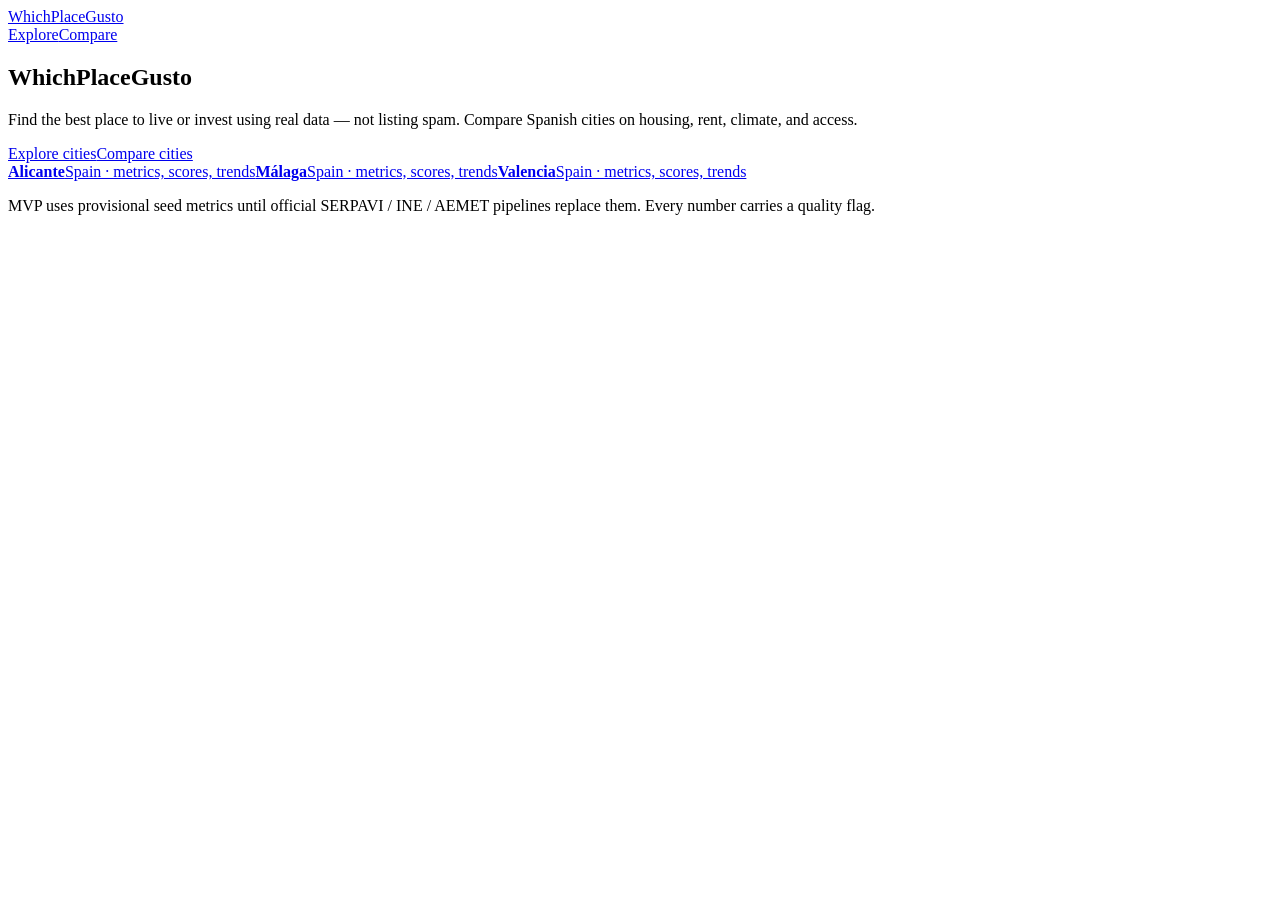
==== index.html @ ae40d78e "deploy: WhichPlaceGusto static MVP with SERPAVI rents" ====
<!DOCTYPE html><html lang="en"><head><meta charSet="utf-8"/><meta name="viewport" content="width=device-width, initial-scale=1"/><link rel="stylesheet" href="/whichplacegusto.github.io/_next/static/css/2022bb98f9420af4.css" data-precedence="next"/><link rel="preload" as="script" fetchPriority="low" href="/whichplacegusto.github.io/_next/static/chunks/webpack-d6e838d324ff25d5.js"/><script src="/whichplacegusto.github.io/_next/static/chunks/4bd1b696-5b6c0ccbd3c0c9ab.js" async=""></script><script src="/whichplacegusto.github.io/_next/static/chunks/684-24773b5c6d65c038.js" async=""></script><script src="/whichplacegusto.github.io/_next/static/chunks/main-app-0a8cdeceeacbf986.js" async=""></script><script src="/whichplacegusto.github.io/_next/static/chunks/874-1f5247aa17366cd8.js" async=""></script><script src="/whichplacegusto.github.io/_next/static/chunks/app/page-5501f1cb277972fa.js" async=""></script><title>WhichPlaceGusto</title><meta name="description" content="Find the best place to live or invest using real location data — starting with Spain."/><script src="/whichplacegusto.github.io/_next/static/chunks/polyfills-42372ed130431b0a.js" noModule=""></script></head><body class="__variable_4f4384 __variable_bf528f"><div class="shell"><header class="site-header"><a class="brand" href="/whichplacegusto.github.io">WhichPlaceGusto</a><nav><a href="/whichplacegusto.github.io/spain/malaga/">Explore</a><a href="/whichplacegusto.github.io/compare/malaga-vs-alicante/">Compare</a></nav></header><main><section class="hero"><h1>WhichPlaceGusto</h1><p>Find the best place to live or invest using real data — not listing spam. Compare Spanish cities on housing, rent, climate, and access.</p><div class="actions"><a class="btn btn-primary" href="/whichplacegusto.github.io/spain/malaga/">Explore cities</a><a class="btn btn-secondary" href="/whichplacegusto.github.io/compare/malaga-vs-alicante/">Compare cities</a></div></section><div class="city-grid"><a class="city-link" href="/whichplacegusto.github.io/spain/alicante/"><strong>Alicante</strong><span>Spain · metrics, scores, trends</span></a><a class="city-link" href="/whichplacegusto.github.io/spain/malaga/"><strong>Málaga</strong><span>Spain · metrics, scores, trends</span></a><a class="city-link" href="/whichplacegusto.github.io/spain/valencia/"><strong>Valencia</strong><span>Spain · metrics, scores, trends</span></a></div></main><footer class="site-footer"><p>MVP uses provisional seed metrics until official SERPAVI / INE / AEMET pipelines replace them. Every number carries a quality flag.</p></footer></div><script src="/whichplacegusto.github.io/_next/static/chunks/webpack-d6e838d324ff25d5.js" async=""></script><script>(self.__next_f=self.__next_f||[]).push([0])</script><script>self.__next_f.push([1,"1:\"$Sreact.fragment\"\n2:I[6874,[\"874\",\"static/chunks/874-1f5247aa17366cd8.js\",\"974\",\"static/chunks/app/page-5501f1cb277972fa.js\"],\"\"]\n3:I[7555,[],\"\"]\n4:I[1295,[],\"\"]\n6:I[9665,[],\"OutletBoundary\"]\n9:I[9665,[],\"ViewportBoundary\"]\nb:I[9665,[],\"MetadataBoundary\"]\nd:I[6614,[],\"\"]\n:HL[\"/whichplacegusto.github.io/_next/static/css/2022bb98f9420af4.css\",\"style\"]\n"])</script><script>self.__next_f.push([1,"0:{\"P\":null,\"b\":\"OCANpzxE_AOEL1TtW4mx7\",\"p\":\"/whichplacegusto.github.io\",\"c\":[\"\",\"\"],\"i\":false,\"f\":[[[\"\",{\"children\":[\"__PAGE__\",{}]},\"$undefined\",\"$undefined\",true],[\"\",[\"$\",\"$1\",\"c\",{\"children\":[[[\"$\",\"link\",\"0\",{\"rel\":\"stylesheet\",\"href\":\"/whichplacegusto.github.io/_next/static/css/2022bb98f9420af4.css\",\"precedence\":\"next\",\"crossOrigin\":\"$undefined\",\"nonce\":\"$undefined\"}]],[\"$\",\"html\",null,{\"lang\":\"en\",\"children\":[\"$\",\"body\",null,{\"className\":\"__variable_4f4384 __variable_bf528f\",\"children\":[\"$\",\"div\",null,{\"className\":\"shell\",\"children\":[[\"$\",\"header\",null,{\"className\":\"site-header\",\"children\":[[\"$\",\"$L2\",null,{\"href\":\"/\",\"className\":\"brand\",\"children\":\"WhichPlaceGusto\"}],[\"$\",\"nav\",null,{\"children\":[[\"$\",\"$L2\",null,{\"href\":\"/spain/malaga\",\"children\":\"Explore\"}],[\"$\",\"$L2\",null,{\"href\":\"/compare/malaga-vs-alicante\",\"children\":\"Compare\"}]]}]]}],[\"$\",\"main\",null,{\"children\":[\"$\",\"$L3\",null,{\"parallelRouterKey\":\"children\",\"error\":\"$undefined\",\"errorStyles\":\"$undefined\",\"errorScripts\":\"$undefined\",\"template\":[\"$\",\"$L4\",null,{}],\"templateStyles\":\"$undefined\",\"templateScripts\":\"$undefined\",\"notFound\":[[[\"$\",\"title\",null,{\"children\":\"404: This page could not be found.\"}],[\"$\",\"div\",null,{\"style\":{\"fontFamily\":\"system-ui,\\\"Segoe UI\\\",Roboto,Helvetica,Arial,sans-serif,\\\"Apple Color Emoji\\\",\\\"Segoe UI Emoji\\\"\",\"height\":\"100vh\",\"textAlign\":\"center\",\"display\":\"flex\",\"flexDirection\":\"column\",\"alignItems\":\"center\",\"justifyContent\":\"center\"},\"children\":[\"$\",\"div\",null,{\"children\":[[\"$\",\"style\",null,{\"dangerouslySetInnerHTML\":{\"__html\":\"body{color:#000;background:#fff;margin:0}.next-error-h1{border-right:1px solid rgba(0,0,0,.3)}@media (prefers-color-scheme:dark){body{color:#fff;background:#000}.next-error-h1{border-right:1px solid rgba(255,255,255,.3)}}\"}}],[\"$\",\"h1\",null,{\"className\":\"next-error-h1\",\"style\":{\"display\":\"inline-block\",\"margin\":\"0 20px 0 0\",\"padding\":\"0 23px 0 0\",\"fontSize\":24,\"fontWeight\":500,\"verticalAlign\":\"top\",\"lineHeight\":\"49px\"},\"children\":404}],[\"$\",\"div\",null,{\"style\":{\"display\":\"inline-block\"},\"children\":[\"$\",\"h2\",null,{\"style\":{\"fontSize\":14,\"fontWeight\":400,\"lineHeight\":\"49px\",\"margin\":0},\"children\":\"This page could not be found.\"}]}]]}]}]],[]],\"forbidden\":\"$undefined\",\"unauthorized\":\"$undefined\"}]}],[\"$\",\"footer\",null,{\"className\":\"site-footer\",\"children\":[\"$\",\"p\",null,{\"children\":\"MVP uses provisional seed metrics until official SERPAVI / INE / AEMET pipelines replace them. Every number carries a quality flag.\"}]}]]}]}]}]]}],{\"children\":[\"__PAGE__\",[\"$\",\"$1\",\"c\",{\"children\":[\"$L5\",\"$undefined\",null,[\"$\",\"$L6\",null,{\"children\":[\"$L7\",\"$L8\",null]}]]}],{},null,false]},null,false],[\"$\",\"$1\",\"h\",{\"children\":[null,[\"$\",\"$1\",\"PxvqUj83tbUnRjzOyvm3s\",{\"children\":[[\"$\",\"$L9\",null,{\"children\":\"$La\"}],null]}],[\"$\",\"$Lb\",null,{\"children\":\"$Lc\"}]]}],false]],\"m\":\"$undefined\",\"G\":[\"$d\",\"$undefined\"],\"s\":false,\"S\":true}\n"])</script><script>self.__next_f.push([1,"a:[[\"$\",\"meta\",\"0\",{\"charSet\":\"utf-8\"}],[\"$\",\"meta\",\"1\",{\"name\":\"viewport\",\"content\":\"width=device-width, initial-scale=1\"}]]\n7:null\n"])</script><script>self.__next_f.push([1,"8:null\nc:[[\"$\",\"title\",\"0\",{\"children\":\"WhichPlaceGusto\"}],[\"$\",\"meta\",\"1\",{\"name\":\"description\",\"content\":\"Find the best place to live or invest using real location data — starting with Spain.\"}]]\n"])</script><script>self.__next_f.push([1,"5:[[\"$\",\"section\",null,{\"className\":\"hero\",\"children\":[[\"$\",\"h1\",null,{\"children\":\"WhichPlaceGusto\"}],[\"$\",\"p\",null,{\"children\":\"Find the best place to live or invest using real data — not listing spam. Compare Spanish cities on housing, rent, climate, and access.\"}],[\"$\",\"div\",null,{\"className\":\"actions\",\"children\":[[\"$\",\"$L2\",null,{\"className\":\"btn btn-primary\",\"href\":\"/spain/malaga\",\"children\":\"Explore cities\"}],[\"$\",\"$L2\",null,{\"className\":\"btn btn-secondary\",\"href\":\"/compare/malaga-vs-alicante\",\"children\":\"Compare cities\"}]]}]]}],null,[\"$\",\"div\",null,{\"className\":\"city-grid\",\"children\":[[\"$\",\"$L2\",\"alicante\",{\"className\":\"city-link\",\"href\":\"/spain/alicante\",\"children\":[[\"$\",\"strong\",null,{\"children\":\"Alicante\"}],[\"$\",\"span\",null,{\"children\":\"Spain · metrics, scores, trends\"}]]}],[\"$\",\"$L2\",\"malaga\",{\"className\":\"city-link\",\"href\":\"/spain/malaga\",\"children\":[[\"$\",\"strong\",null,{\"children\":\"Málaga\"}],[\"$\",\"span\",null,{\"children\":\"Spain · metrics, scores, trends\"}]]}],[\"$\",\"$L2\",\"valencia\",{\"className\":\"city-link\",\"href\":\"/spain/valencia\",\"children\":[[\"$\",\"strong\",null,{\"children\":\"Valencia\"}],[\"$\",\"span\",null,{\"children\":\"Spain · metrics, scores, trends\"}]]}]]}]]\n"])</script></body></html>
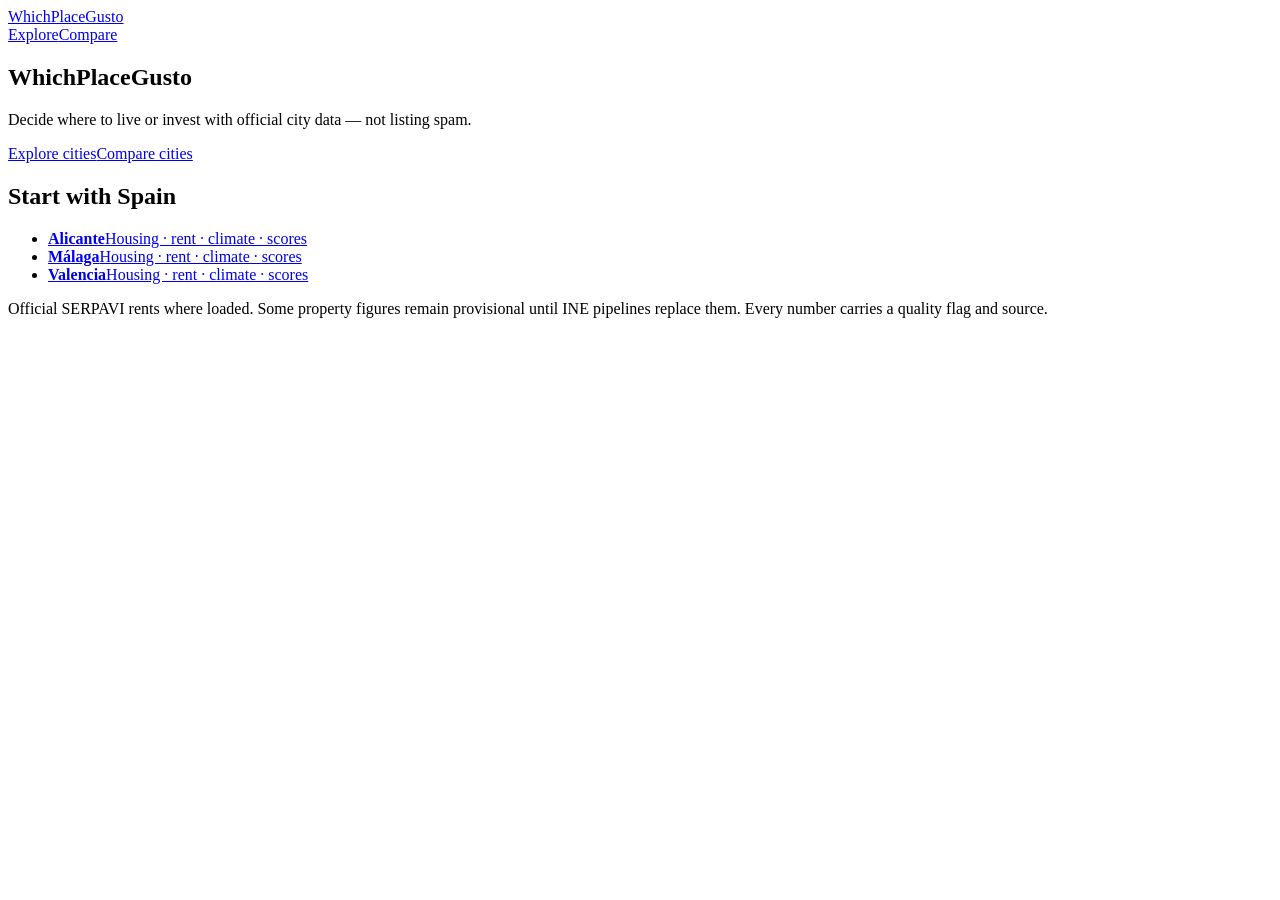
==== commit b17076db: "design: modern Mediterranean WhichPlaceGusto UI" ====
--- a/index.html
+++ b/index.html
@@ -1 +1 @@
-<!DOCTYPE html><html lang="en"><head><meta charSet="utf-8"/><meta name="viewport" content="width=device-width, initial-scale=1"/><link rel="stylesheet" href="/whichplacegusto.github.io/_next/static/css/2022bb98f9420af4.css" data-precedence="next"/><link rel="preload" as="script" fetchPriority="low" href="/whichplacegusto.github.io/_next/static/chunks/webpack-d6e838d324ff25d5.js"/><script src="/whichplacegusto.github.io/_next/static/chunks/4bd1b696-5b6c0ccbd3c0c9ab.js" async=""></script><script src="/whichplacegusto.github.io/_next/static/chunks/684-24773b5c6d65c038.js" async=""></script><script src="/whichplacegusto.github.io/_next/static/chunks/main-app-0a8cdeceeacbf986.js" async=""></script><script src="/whichplacegusto.github.io/_next/static/chunks/874-1f5247aa17366cd8.js" async=""></script><script src="/whichplacegusto.github.io/_next/static/chunks/app/page-5501f1cb277972fa.js" async=""></script><title>WhichPlaceGusto</title><meta name="description" content="Find the best place to live or invest using real location data — starting with Spain."/><script src="/whichplacegusto.github.io/_next/static/chunks/polyfills-42372ed130431b0a.js" noModule=""></script></head><body class="__variable_4f4384 __variable_bf528f"><div class="shell"><header class="site-header"><a class="brand" href="/whichplacegusto.github.io">WhichPlaceGusto</a><nav><a href="/whichplacegusto.github.io/spain/malaga/">Explore</a><a href="/whichplacegusto.github.io/compare/malaga-vs-alicante/">Compare</a></nav></header><main><section class="hero"><h1>WhichPlaceGusto</h1><p>Find the best place to live or invest using real data — not listing spam. Compare Spanish cities on housing, rent, climate, and access.</p><div class="actions"><a class="btn btn-primary" href="/whichplacegusto.github.io/spain/malaga/">Explore cities</a><a class="btn btn-secondary" href="/whichplacegusto.github.io/compare/malaga-vs-alicante/">Compare cities</a></div></section><div class="city-grid"><a class="city-link" href="/whichplacegusto.github.io/spain/alicante/"><strong>Alicante</strong><span>Spain · metrics, scores, trends</span></a><a class="city-link" href="/whichplacegusto.github.io/spain/malaga/"><strong>Málaga</strong><span>Spain · metrics, scores, trends</span></a><a class="city-link" href="/whichplacegusto.github.io/spain/valencia/"><strong>Valencia</strong><span>Spain · metrics, scores, trends</span></a></div></main><footer class="site-footer"><p>MVP uses provisional seed metrics until official SERPAVI / INE / AEMET pipelines replace them. Every number carries a quality flag.</p></footer></div><script src="/whichplacegusto.github.io/_next/static/chunks/webpack-d6e838d324ff25d5.js" async=""></script><script>(self.__next_f=self.__next_f||[]).push([0])</script><script>self.__next_f.push([1,"1:\"$Sreact.fragment\"\n2:I[6874,[\"874\",\"static/chunks/874-1f5247aa17366cd8.js\",\"974\",\"static/chunks/app/page-5501f1cb277972fa.js\"],\"\"]\n3:I[7555,[],\"\"]\n4:I[1295,[],\"\"]\n6:I[9665,[],\"OutletBoundary\"]\n9:I[9665,[],\"ViewportBoundary\"]\nb:I[9665,[],\"MetadataBoundary\"]\nd:I[6614,[],\"\"]\n:HL[\"/whichplacegusto.github.io/_next/static/css/2022bb98f9420af4.css\",\"style\"]\n"])</script><script>self.__next_f.push([1,"0:{\"P\":null,\"b\":\"OCANpzxE_AOEL1TtW4mx7\",\"p\":\"/whichplacegusto.github.io\",\"c\":[\"\",\"\"],\"i\":false,\"f\":[[[\"\",{\"children\":[\"__PAGE__\",{}]},\"$undefined\",\"$undefined\",true],[\"\",[\"$\",\"$1\",\"c\",{\"children\":[[[\"$\",\"link\",\"0\",{\"rel\":\"stylesheet\",\"href\":\"/whichplacegusto.github.io/_next/static/css/2022bb98f9420af4.css\",\"precedence\":\"next\",\"crossOrigin\":\"$undefined\",\"nonce\":\"$undefined\"}]],[\"$\",\"html\",null,{\"lang\":\"en\",\"children\":[\"$\",\"body\",null,{\"className\":\"__variable_4f4384 __variable_bf528f\",\"children\":[\"$\",\"div\",null,{\"className\":\"shell\",\"children\":[[\"$\",\"header\",null,{\"className\":\"site-header\",\"children\":[[\"$\",\"$L2\",null,{\"href\":\"/\",\"className\":\"brand\",\"children\":\"WhichPlaceGusto\"}],[\"$\",\"nav\",null,{\"children\":[[\"$\",\"$L2\",null,{\"href\":\"/spain/malaga\",\"children\":\"Explore\"}],[\"$\",\"$L2\",null,{\"href\":\"/compare/malaga-vs-alicante\",\"children\":\"Compare\"}]]}]]}],[\"$\",\"main\",null,{\"children\":[\"$\",\"$L3\",null,{\"parallelRouterKey\":\"children\",\"error\":\"$undefined\",\"errorStyles\":\"$undefined\",\"errorScripts\":\"$undefined\",\"template\":[\"$\",\"$L4\",null,{}],\"templateStyles\":\"$undefined\",\"templateScripts\":\"$undefined\",\"notFound\":[[[\"$\",\"title\",null,{\"children\":\"404: This page could not be found.\"}],[\"$\",\"div\",null,{\"style\":{\"fontFamily\":\"system-ui,\\\"Segoe UI\\\",Roboto,Helvetica,Arial,sans-serif,\\\"Apple Color Emoji\\\",\\\"Segoe UI Emoji\\\"\",\"height\":\"100vh\",\"textAlign\":\"center\",\"display\":\"flex\",\"flexDirection\":\"column\",\"alignItems\":\"center\",\"justifyContent\":\"center\"},\"children\":[\"$\",\"div\",null,{\"children\":[[\"$\",\"style\",null,{\"dangerouslySetInnerHTML\":{\"__html\":\"body{color:#000;background:#fff;margin:0}.next-error-h1{border-right:1px solid rgba(0,0,0,.3)}@media (prefers-color-scheme:dark){body{color:#fff;background:#000}.next-error-h1{border-right:1px solid rgba(255,255,255,.3)}}\"}}],[\"$\",\"h1\",null,{\"className\":\"next-error-h1\",\"style\":{\"display\":\"inline-block\",\"margin\":\"0 20px 0 0\",\"padding\":\"0 23px 0 0\",\"fontSize\":24,\"fontWeight\":500,\"verticalAlign\":\"top\",\"lineHeight\":\"49px\"},\"children\":404}],[\"$\",\"div\",null,{\"style\":{\"display\":\"inline-block\"},\"children\":[\"$\",\"h2\",null,{\"style\":{\"fontSize\":14,\"fontWeight\":400,\"lineHeight\":\"49px\",\"margin\":0},\"children\":\"This page could not be found.\"}]}]]}]}]],[]],\"forbidden\":\"$undefined\",\"unauthorized\":\"$undefined\"}]}],[\"$\",\"footer\",null,{\"className\":\"site-footer\",\"children\":[\"$\",\"p\",null,{\"children\":\"MVP uses provisional seed metrics until official SERPAVI / INE / AEMET pipelines replace them. Every number carries a quality flag.\"}]}]]}]}]}]]}],{\"children\":[\"__PAGE__\",[\"$\",\"$1\",\"c\",{\"children\":[\"$L5\",\"$undefined\",null,[\"$\",\"$L6\",null,{\"children\":[\"$L7\",\"$L8\",null]}]]}],{},null,false]},null,false],[\"$\",\"$1\",\"h\",{\"children\":[null,[\"$\",\"$1\",\"PxvqUj83tbUnRjzOyvm3s\",{\"children\":[[\"$\",\"$L9\",null,{\"children\":\"$La\"}],null]}],[\"$\",\"$Lb\",null,{\"children\":\"$Lc\"}]]}],false]],\"m\":\"$undefined\",\"G\":[\"$d\",\"$undefined\"],\"s\":false,\"S\":true}\n"])</script><script>self.__next_f.push([1,"a:[[\"$\",\"meta\",\"0\",{\"charSet\":\"utf-8\"}],[\"$\",\"meta\",\"1\",{\"name\":\"viewport\",\"content\":\"width=device-width, initial-scale=1\"}]]\n7:null\n"])</script><script>self.__next_f.push([1,"8:null\nc:[[\"$\",\"title\",\"0\",{\"children\":\"WhichPlaceGusto\"}],[\"$\",\"meta\",\"1\",{\"name\":\"description\",\"content\":\"Find the best place to live or invest using real location data — starting with Spain.\"}]]\n"])</script><script>self.__next_f.push([1,"5:[[\"$\",\"section\",null,{\"className\":\"hero\",\"children\":[[\"$\",\"h1\",null,{\"children\":\"WhichPlaceGusto\"}],[\"$\",\"p\",null,{\"children\":\"Find the best place to live or invest using real data — not listing spam. Compare Spanish cities on housing, rent, climate, and access.\"}],[\"$\",\"div\",null,{\"className\":\"actions\",\"children\":[[\"$\",\"$L2\",null,{\"className\":\"btn btn-primary\",\"href\":\"/spain/malaga\",\"children\":\"Explore cities\"}],[\"$\",\"$L2\",null,{\"className\":\"btn btn-secondary\",\"href\":\"/compare/malaga-vs-alicante\",\"children\":\"Compare cities\"}]]}]]}],null,[\"$\",\"div\",null,{\"className\":\"city-grid\",\"children\":[[\"$\",\"$L2\",\"alicante\",{\"className\":\"city-link\",\"href\":\"/spain/alicante\",\"children\":[[\"$\",\"strong\",null,{\"children\":\"Alicante\"}],[\"$\",\"span\",null,{\"children\":\"Spain · metrics, scores, trends\"}]]}],[\"$\",\"$L2\",\"malaga\",{\"className\":\"city-link\",\"href\":\"/spain/malaga\",\"children\":[[\"$\",\"strong\",null,{\"children\":\"Málaga\"}],[\"$\",\"span\",null,{\"children\":\"Spain · metrics, scores, trends\"}]]}],[\"$\",\"$L2\",\"valencia\",{\"className\":\"city-link\",\"href\":\"/spain/valencia\",\"children\":[[\"$\",\"strong\",null,{\"children\":\"Valencia\"}],[\"$\",\"span\",null,{\"children\":\"Spain · metrics, scores, trends\"}]]}]]}]]\n"])</script></body></html>+<!DOCTYPE html><html lang="en"><head><meta charSet="utf-8"/><meta name="viewport" content="width=device-width, initial-scale=1"/><link rel="stylesheet" href="/whichplacegusto.github.io/_next/static/css/d94d98c4fedfd43d.css" data-precedence="next"/><link rel="preload" as="script" fetchPriority="low" href="/whichplacegusto.github.io/_next/static/chunks/webpack-4963b6d9b4cc00a5.js"/><script src="/whichplacegusto.github.io/_next/static/chunks/4bd1b696-5b6c0ccbd3c0c9ab.js" async=""></script><script src="/whichplacegusto.github.io/_next/static/chunks/684-24773b5c6d65c038.js" async=""></script><script src="/whichplacegusto.github.io/_next/static/chunks/main-app-0a8cdeceeacbf986.js" async=""></script><script src="/whichplacegusto.github.io/_next/static/chunks/874-1f5247aa17366cd8.js" async=""></script><script src="/whichplacegusto.github.io/_next/static/chunks/app/page-f447ae45c18e4ddd.js" async=""></script><title>WhichPlaceGusto</title><meta name="description" content="Find the best place to live or invest using real location data — starting with Spain."/><script src="/whichplacegusto.github.io/_next/static/chunks/polyfills-42372ed130431b0a.js" noModule=""></script></head><body class="__variable_4f4384 __variable_282c54"><div class="site"><header class="site-header is-solid"><a class="brand" href="/whichplacegusto.github.io">WhichPlaceGusto</a><nav><a href="/whichplacegusto.github.io/spain/malaga/">Explore</a><a href="/whichplacegusto.github.io/compare/malaga-vs-alicante/">Compare</a></nav></header><main class="site-main"><section class="home-hero" aria-label="WhichPlaceGusto"><div class="home-hero__media" aria-hidden="true"></div><div class="home-hero__content"><h1 class="home-hero__brand">WhichPlaceGusto</h1><p class="home-hero__line">Decide where to live or invest with official city data — not listing spam.</p><div class="actions"><a class="btn btn-primary" href="/whichplacegusto.github.io/spain/malaga/">Explore cities</a><a class="btn btn-secondary" href="/whichplacegusto.github.io/compare/malaga-vs-alicante/">Compare cities</a></div></div></section><section class="home-cities"><h2 class="home-cities__head">Start with Spain</h2><ul class="city-list"><li><a href="/whichplacegusto.github.io/spain/alicante/"><strong>Alicante</strong><span>Housing · rent · climate · scores</span></a></li><li><a href="/whichplacegusto.github.io/spain/malaga/"><strong>Málaga</strong><span>Housing · rent · climate · scores</span></a></li><li><a href="/whichplacegusto.github.io/spain/valencia/"><strong>Valencia</strong><span>Housing · rent · climate · scores</span></a></li></ul></section></main><footer class="site-footer"><p>Official SERPAVI rents where loaded. Some property figures remain provisional until INE pipelines replace them. Every number carries a quality flag and source.</p></footer></div><script src="/whichplacegusto.github.io/_next/static/chunks/webpack-4963b6d9b4cc00a5.js" async=""></script><script>(self.__next_f=self.__next_f||[]).push([0])</script><script>self.__next_f.push([1,"1:\"$Sreact.fragment\"\n2:I[7555,[],\"\"]\n3:I[1295,[],\"\"]\n5:I[9665,[],\"OutletBoundary\"]\n8:I[9665,[],\"ViewportBoundary\"]\na:I[9665,[],\"MetadataBoundary\"]\nc:I[6614,[],\"\"]\n:HL[\"/whichplacegusto.github.io/_next/static/css/d94d98c4fedfd43d.css\",\"style\"]\n"])</script><script>self.__next_f.push([1,"0:{\"P\":null,\"b\":\"c6VXRfXhgSpX--9W3r0Un\",\"p\":\"/whichplacegusto.github.io\",\"c\":[\"\",\"\"],\"i\":false,\"f\":[[[\"\",{\"children\":[\"__PAGE__\",{}]},\"$undefined\",\"$undefined\",true],[\"\",[\"$\",\"$1\",\"c\",{\"children\":[[[\"$\",\"link\",\"0\",{\"rel\":\"stylesheet\",\"href\":\"/whichplacegusto.github.io/_next/static/css/d94d98c4fedfd43d.css\",\"precedence\":\"next\",\"crossOrigin\":\"$undefined\",\"nonce\":\"$undefined\"}]],[\"$\",\"html\",null,{\"lang\":\"en\",\"children\":[\"$\",\"body\",null,{\"className\":\"__variable_4f4384 __variable_282c54\",\"children\":[\"$\",\"$L2\",null,{\"parallelRouterKey\":\"children\",\"error\":\"$undefined\",\"errorStyles\":\"$undefined\",\"errorScripts\":\"$undefined\",\"template\":[\"$\",\"$L3\",null,{}],\"templateStyles\":\"$undefined\",\"templateScripts\":\"$undefined\",\"notFound\":[[[\"$\",\"title\",null,{\"children\":\"404: This page could not be found.\"}],[\"$\",\"div\",null,{\"style\":{\"fontFamily\":\"system-ui,\\\"Segoe UI\\\",Roboto,Helvetica,Arial,sans-serif,\\\"Apple Color Emoji\\\",\\\"Segoe UI Emoji\\\"\",\"height\":\"100vh\",\"textAlign\":\"center\",\"display\":\"flex\",\"flexDirection\":\"column\",\"alignItems\":\"center\",\"justifyContent\":\"center\"},\"children\":[\"$\",\"div\",null,{\"children\":[[\"$\",\"style\",null,{\"dangerouslySetInnerHTML\":{\"__html\":\"body{color:#000;background:#fff;margin:0}.next-error-h1{border-right:1px solid rgba(0,0,0,.3)}@media (prefers-color-scheme:dark){body{color:#fff;background:#000}.next-error-h1{border-right:1px solid rgba(255,255,255,.3)}}\"}}],[\"$\",\"h1\",null,{\"className\":\"next-error-h1\",\"style\":{\"display\":\"inline-block\",\"margin\":\"0 20px 0 0\",\"padding\":\"0 23px 0 0\",\"fontSize\":24,\"fontWeight\":500,\"verticalAlign\":\"top\",\"lineHeight\":\"49px\"},\"children\":404}],[\"$\",\"div\",null,{\"style\":{\"display\":\"inline-block\"},\"children\":[\"$\",\"h2\",null,{\"style\":{\"fontSize\":14,\"fontWeight\":400,\"lineHeight\":\"49px\",\"margin\":0},\"children\":\"This page could not be found.\"}]}]]}]}]],[]],\"forbidden\":\"$undefined\",\"unauthorized\":\"$undefined\"}]}]}]]}],{\"children\":[\"__PAGE__\",[\"$\",\"$1\",\"c\",{\"children\":[\"$L4\",\"$undefined\",null,[\"$\",\"$L5\",null,{\"children\":[\"$L6\",\"$L7\",null]}]]}],{},null,false]},null,false],[\"$\",\"$1\",\"h\",{\"children\":[null,[\"$\",\"$1\",\"NM2fLrlVsXwCxO4GaD6l6\",{\"children\":[[\"$\",\"$L8\",null,{\"children\":\"$L9\"}],null]}],[\"$\",\"$La\",null,{\"children\":\"$Lb\"}]]}],false]],\"m\":\"$undefined\",\"G\":[\"$c\",\"$undefined\"],\"s\":false,\"S\":true}\n"])</script><script>self.__next_f.push([1,"9:[[\"$\",\"meta\",\"0\",{\"charSet\":\"utf-8\"}],[\"$\",\"meta\",\"1\",{\"name\":\"viewport\",\"content\":\"width=device-width, initial-scale=1\"}]]\n6:null\n"])</script><script>self.__next_f.push([1,"7:null\nb:[[\"$\",\"title\",\"0\",{\"children\":\"WhichPlaceGusto\"}],[\"$\",\"meta\",\"1\",{\"name\":\"description\",\"content\":\"Find the best place to live or invest using real location data — starting with Spain.\"}]]\n"])</script><script>self.__next_f.push([1,"d:I[6874,[\"874\",\"static/chunks/874-1f5247aa17366cd8.js\",\"974\",\"static/chunks/app/page-f447ae45c18e4ddd.js\"],\"\"]\n"])</script><script>self.__next_f.push([1,"4:[\"$\",\"div\",null,{\"className\":\"site\",\"children\":[[\"$\",\"header\",null,{\"className\":\"site-header is-solid\",\"children\":[[\"$\",\"$Ld\",null,{\"href\":\"/\",\"className\":\"brand\",\"children\":\"WhichPlaceGusto\"}],[\"$\",\"nav\",null,{\"children\":[[\"$\",\"$Ld\",null,{\"href\":\"/spain/malaga\",\"children\":\"Explore\"}],[\"$\",\"$Ld\",null,{\"href\":\"/compare/malaga-vs-alicante\",\"children\":\"Compare\"}]]}]]}],[\"$\",\"main\",null,{\"className\":\"site-main\",\"children\":[[\"$\",\"section\",null,{\"className\":\"home-hero\",\"aria-label\":\"WhichPlaceGusto\",\"children\":[[\"$\",\"div\",null,{\"className\":\"home-hero__media\",\"aria-hidden\":\"true\"}],[\"$\",\"div\",null,{\"className\":\"home-hero__content\",\"children\":[[\"$\",\"h1\",null,{\"className\":\"home-hero__brand\",\"children\":\"WhichPlaceGusto\"}],[\"$\",\"p\",null,{\"className\":\"home-hero__line\",\"children\":\"Decide where to live or invest with official city data — not listing spam.\"}],[\"$\",\"div\",null,{\"className\":\"actions\",\"children\":[[\"$\",\"$Ld\",null,{\"className\":\"btn btn-primary\",\"href\":\"/spain/malaga\",\"children\":\"Explore cities\"}],[\"$\",\"$Ld\",null,{\"className\":\"btn btn-secondary\",\"href\":\"/compare/malaga-vs-alicante\",\"children\":\"Compare cities\"}]]}]]}]]}],[\"$\",\"section\",null,{\"className\":\"home-cities\",\"children\":[[\"$\",\"h2\",null,{\"className\":\"home-cities__head\",\"children\":\"Start with Spain\"}],null,[\"$\",\"ul\",null,{\"className\":\"city-list\",\"children\":[[\"$\",\"li\",\"alicante\",{\"children\":[\"$\",\"$Ld\",null,{\"href\":\"/spain/alicante\",\"children\":[[\"$\",\"strong\",null,{\"children\":\"Alicante\"}],[\"$\",\"span\",null,{\"children\":\"Housing · rent · climate · scores\"}]]}]}],[\"$\",\"li\",\"malaga\",{\"children\":[\"$\",\"$Ld\",null,{\"href\":\"/spain/malaga\",\"children\":[[\"$\",\"strong\",null,{\"children\":\"Málaga\"}],[\"$\",\"span\",null,{\"children\":\"Housing · rent · climate · scores\"}]]}]}],[\"$\",\"li\",\"valencia\",{\"children\":[\"$\",\"$Ld\",null,{\"href\":\"/spain/valencia\",\"children\":[[\"$\",\"strong\",null,{\"children\":\"Valencia\"}],[\"$\",\"span\",null,{\"children\":\"Housing · rent · climate · scores\"}]]}]}]]}]]}]]}],[\"$\",\"footer\",null,{\"className\":\"site-footer\",\"children\":[\"$\",\"p\",null,{\"children\":\"Official SERPAVI rents where loaded. Some property figures remain provisional until INE pipelines replace them. Every number carries a quality flag and source.\"}]}]]}]\n"])</script></body></html>
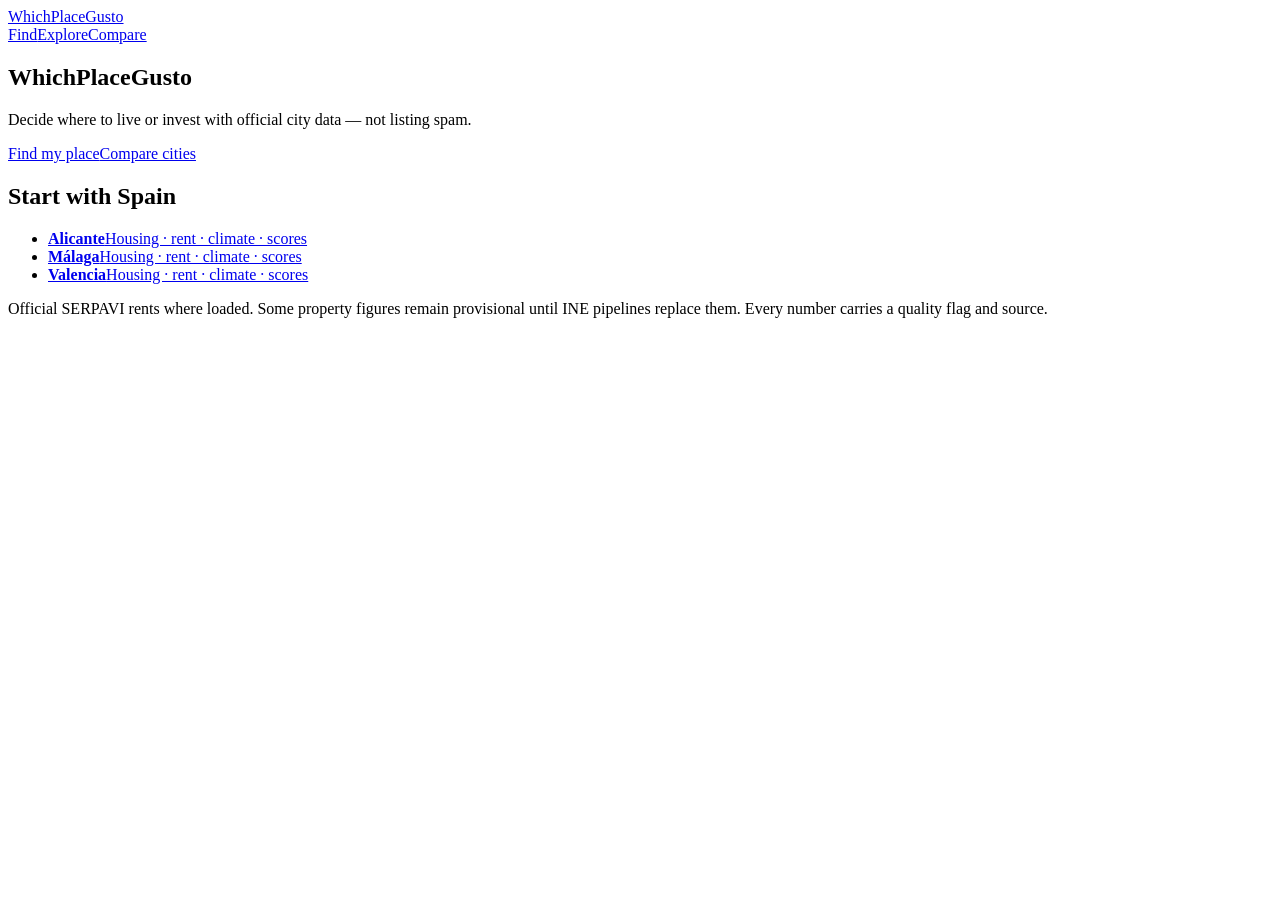
==== commit 2618d1d8: "feat: add preference quiz Find my place" ====
--- a/index.html
+++ b/index.html
@@ -1 +1 @@
-<!DOCTYPE html><html lang="en"><head><meta charSet="utf-8"/><meta name="viewport" content="width=device-width, initial-scale=1"/><link rel="stylesheet" href="/whichplacegusto.github.io/_next/static/css/d94d98c4fedfd43d.css" data-precedence="next"/><link rel="preload" as="script" fetchPriority="low" href="/whichplacegusto.github.io/_next/static/chunks/webpack-4963b6d9b4cc00a5.js"/><script src="/whichplacegusto.github.io/_next/static/chunks/4bd1b696-5b6c0ccbd3c0c9ab.js" async=""></script><script src="/whichplacegusto.github.io/_next/static/chunks/684-24773b5c6d65c038.js" async=""></script><script src="/whichplacegusto.github.io/_next/static/chunks/main-app-0a8cdeceeacbf986.js" async=""></script><script src="/whichplacegusto.github.io/_next/static/chunks/874-1f5247aa17366cd8.js" async=""></script><script src="/whichplacegusto.github.io/_next/static/chunks/app/page-f447ae45c18e4ddd.js" async=""></script><title>WhichPlaceGusto</title><meta name="description" content="Find the best place to live or invest using real location data — starting with Spain."/><script src="/whichplacegusto.github.io/_next/static/chunks/polyfills-42372ed130431b0a.js" noModule=""></script></head><body class="__variable_4f4384 __variable_282c54"><div class="site"><header class="site-header is-solid"><a class="brand" href="/whichplacegusto.github.io">WhichPlaceGusto</a><nav><a href="/whichplacegusto.github.io/spain/malaga/">Explore</a><a href="/whichplacegusto.github.io/compare/malaga-vs-alicante/">Compare</a></nav></header><main class="site-main"><section class="home-hero" aria-label="WhichPlaceGusto"><div class="home-hero__media" aria-hidden="true"></div><div class="home-hero__content"><h1 class="home-hero__brand">WhichPlaceGusto</h1><p class="home-hero__line">Decide where to live or invest with official city data — not listing spam.</p><div class="actions"><a class="btn btn-primary" href="/whichplacegusto.github.io/spain/malaga/">Explore cities</a><a class="btn btn-secondary" href="/whichplacegusto.github.io/compare/malaga-vs-alicante/">Compare cities</a></div></div></section><section class="home-cities"><h2 class="home-cities__head">Start with Spain</h2><ul class="city-list"><li><a href="/whichplacegusto.github.io/spain/alicante/"><strong>Alicante</strong><span>Housing · rent · climate · scores</span></a></li><li><a href="/whichplacegusto.github.io/spain/malaga/"><strong>Málaga</strong><span>Housing · rent · climate · scores</span></a></li><li><a href="/whichplacegusto.github.io/spain/valencia/"><strong>Valencia</strong><span>Housing · rent · climate · scores</span></a></li></ul></section></main><footer class="site-footer"><p>Official SERPAVI rents where loaded. Some property figures remain provisional until INE pipelines replace them. Every number carries a quality flag and source.</p></footer></div><script src="/whichplacegusto.github.io/_next/static/chunks/webpack-4963b6d9b4cc00a5.js" async=""></script><script>(self.__next_f=self.__next_f||[]).push([0])</script><script>self.__next_f.push([1,"1:\"$Sreact.fragment\"\n2:I[7555,[],\"\"]\n3:I[1295,[],\"\"]\n5:I[9665,[],\"OutletBoundary\"]\n8:I[9665,[],\"ViewportBoundary\"]\na:I[9665,[],\"MetadataBoundary\"]\nc:I[6614,[],\"\"]\n:HL[\"/whichplacegusto.github.io/_next/static/css/d94d98c4fedfd43d.css\",\"style\"]\n"])</script><script>self.__next_f.push([1,"0:{\"P\":null,\"b\":\"c6VXRfXhgSpX--9W3r0Un\",\"p\":\"/whichplacegusto.github.io\",\"c\":[\"\",\"\"],\"i\":false,\"f\":[[[\"\",{\"children\":[\"__PAGE__\",{}]},\"$undefined\",\"$undefined\",true],[\"\",[\"$\",\"$1\",\"c\",{\"children\":[[[\"$\",\"link\",\"0\",{\"rel\":\"stylesheet\",\"href\":\"/whichplacegusto.github.io/_next/static/css/d94d98c4fedfd43d.css\",\"precedence\":\"next\",\"crossOrigin\":\"$undefined\",\"nonce\":\"$undefined\"}]],[\"$\",\"html\",null,{\"lang\":\"en\",\"children\":[\"$\",\"body\",null,{\"className\":\"__variable_4f4384 __variable_282c54\",\"children\":[\"$\",\"$L2\",null,{\"parallelRouterKey\":\"children\",\"error\":\"$undefined\",\"errorStyles\":\"$undefined\",\"errorScripts\":\"$undefined\",\"template\":[\"$\",\"$L3\",null,{}],\"templateStyles\":\"$undefined\",\"templateScripts\":\"$undefined\",\"notFound\":[[[\"$\",\"title\",null,{\"children\":\"404: This page could not be found.\"}],[\"$\",\"div\",null,{\"style\":{\"fontFamily\":\"system-ui,\\\"Segoe UI\\\",Roboto,Helvetica,Arial,sans-serif,\\\"Apple Color Emoji\\\",\\\"Segoe UI Emoji\\\"\",\"height\":\"100vh\",\"textAlign\":\"center\",\"display\":\"flex\",\"flexDirection\":\"column\",\"alignItems\":\"center\",\"justifyContent\":\"center\"},\"children\":[\"$\",\"div\",null,{\"children\":[[\"$\",\"style\",null,{\"dangerouslySetInnerHTML\":{\"__html\":\"body{color:#000;background:#fff;margin:0}.next-error-h1{border-right:1px solid rgba(0,0,0,.3)}@media (prefers-color-scheme:dark){body{color:#fff;background:#000}.next-error-h1{border-right:1px solid rgba(255,255,255,.3)}}\"}}],[\"$\",\"h1\",null,{\"className\":\"next-error-h1\",\"style\":{\"display\":\"inline-block\",\"margin\":\"0 20px 0 0\",\"padding\":\"0 23px 0 0\",\"fontSize\":24,\"fontWeight\":500,\"verticalAlign\":\"top\",\"lineHeight\":\"49px\"},\"children\":404}],[\"$\",\"div\",null,{\"style\":{\"display\":\"inline-block\"},\"children\":[\"$\",\"h2\",null,{\"style\":{\"fontSize\":14,\"fontWeight\":400,\"lineHeight\":\"49px\",\"margin\":0},\"children\":\"This page could not be found.\"}]}]]}]}]],[]],\"forbidden\":\"$undefined\",\"unauthorized\":\"$undefined\"}]}]}]]}],{\"children\":[\"__PAGE__\",[\"$\",\"$1\",\"c\",{\"children\":[\"$L4\",\"$undefined\",null,[\"$\",\"$L5\",null,{\"children\":[\"$L6\",\"$L7\",null]}]]}],{},null,false]},null,false],[\"$\",\"$1\",\"h\",{\"children\":[null,[\"$\",\"$1\",\"NM2fLrlVsXwCxO4GaD6l6\",{\"children\":[[\"$\",\"$L8\",null,{\"children\":\"$L9\"}],null]}],[\"$\",\"$La\",null,{\"children\":\"$Lb\"}]]}],false]],\"m\":\"$undefined\",\"G\":[\"$c\",\"$undefined\"],\"s\":false,\"S\":true}\n"])</script><script>self.__next_f.push([1,"9:[[\"$\",\"meta\",\"0\",{\"charSet\":\"utf-8\"}],[\"$\",\"meta\",\"1\",{\"name\":\"viewport\",\"content\":\"width=device-width, initial-scale=1\"}]]\n6:null\n"])</script><script>self.__next_f.push([1,"7:null\nb:[[\"$\",\"title\",\"0\",{\"children\":\"WhichPlaceGusto\"}],[\"$\",\"meta\",\"1\",{\"name\":\"description\",\"content\":\"Find the best place to live or invest using real location data — starting with Spain.\"}]]\n"])</script><script>self.__next_f.push([1,"d:I[6874,[\"874\",\"static/chunks/874-1f5247aa17366cd8.js\",\"974\",\"static/chunks/app/page-f447ae45c18e4ddd.js\"],\"\"]\n"])</script><script>self.__next_f.push([1,"4:[\"$\",\"div\",null,{\"className\":\"site\",\"children\":[[\"$\",\"header\",null,{\"className\":\"site-header is-solid\",\"children\":[[\"$\",\"$Ld\",null,{\"href\":\"/\",\"className\":\"brand\",\"children\":\"WhichPlaceGusto\"}],[\"$\",\"nav\",null,{\"children\":[[\"$\",\"$Ld\",null,{\"href\":\"/spain/malaga\",\"children\":\"Explore\"}],[\"$\",\"$Ld\",null,{\"href\":\"/compare/malaga-vs-alicante\",\"children\":\"Compare\"}]]}]]}],[\"$\",\"main\",null,{\"className\":\"site-main\",\"children\":[[\"$\",\"section\",null,{\"className\":\"home-hero\",\"aria-label\":\"WhichPlaceGusto\",\"children\":[[\"$\",\"div\",null,{\"className\":\"home-hero__media\",\"aria-hidden\":\"true\"}],[\"$\",\"div\",null,{\"className\":\"home-hero__content\",\"children\":[[\"$\",\"h1\",null,{\"className\":\"home-hero__brand\",\"children\":\"WhichPlaceGusto\"}],[\"$\",\"p\",null,{\"className\":\"home-hero__line\",\"children\":\"Decide where to live or invest with official city data — not listing spam.\"}],[\"$\",\"div\",null,{\"className\":\"actions\",\"children\":[[\"$\",\"$Ld\",null,{\"className\":\"btn btn-primary\",\"href\":\"/spain/malaga\",\"children\":\"Explore cities\"}],[\"$\",\"$Ld\",null,{\"className\":\"btn btn-secondary\",\"href\":\"/compare/malaga-vs-alicante\",\"children\":\"Compare cities\"}]]}]]}]]}],[\"$\",\"section\",null,{\"className\":\"home-cities\",\"children\":[[\"$\",\"h2\",null,{\"className\":\"home-cities__head\",\"children\":\"Start with Spain\"}],null,[\"$\",\"ul\",null,{\"className\":\"city-list\",\"children\":[[\"$\",\"li\",\"alicante\",{\"children\":[\"$\",\"$Ld\",null,{\"href\":\"/spain/alicante\",\"children\":[[\"$\",\"strong\",null,{\"children\":\"Alicante\"}],[\"$\",\"span\",null,{\"children\":\"Housing · rent · climate · scores\"}]]}]}],[\"$\",\"li\",\"malaga\",{\"children\":[\"$\",\"$Ld\",null,{\"href\":\"/spain/malaga\",\"children\":[[\"$\",\"strong\",null,{\"children\":\"Málaga\"}],[\"$\",\"span\",null,{\"children\":\"Housing · rent · climate · scores\"}]]}]}],[\"$\",\"li\",\"valencia\",{\"children\":[\"$\",\"$Ld\",null,{\"href\":\"/spain/valencia\",\"children\":[[\"$\",\"strong\",null,{\"children\":\"Valencia\"}],[\"$\",\"span\",null,{\"children\":\"Housing · rent · climate · scores\"}]]}]}]]}]]}]]}],[\"$\",\"footer\",null,{\"className\":\"site-footer\",\"children\":[\"$\",\"p\",null,{\"children\":\"Official SERPAVI rents where loaded. Some property figures remain provisional until INE pipelines replace them. Every number carries a quality flag and source.\"}]}]]}]\n"])</script></body></html>+<!DOCTYPE html><html lang="en"><head><meta charSet="utf-8"/><meta name="viewport" content="width=device-width, initial-scale=1"/><link rel="stylesheet" href="/whichplacegusto.github.io/_next/static/css/a91fa9fc970da13a.css" data-precedence="next"/><link rel="preload" as="script" fetchPriority="low" href="/whichplacegusto.github.io/_next/static/chunks/webpack-4963b6d9b4cc00a5.js"/><script src="/whichplacegusto.github.io/_next/static/chunks/4bd1b696-43910567a2c03e2a.js" async=""></script><script src="/whichplacegusto.github.io/_next/static/chunks/684-8bf3221634e5f136.js" async=""></script><script src="/whichplacegusto.github.io/_next/static/chunks/main-app-0a8cdeceeacbf986.js" async=""></script><script src="/whichplacegusto.github.io/_next/static/chunks/874-0b0058178abb51ec.js" async=""></script><script src="/whichplacegusto.github.io/_next/static/chunks/app/page-f447ae45c18e4ddd.js" async=""></script><title>WhichPlaceGusto</title><meta name="description" content="Find the best place to live or invest using real location data — starting with Spain."/><script src="/whichplacegusto.github.io/_next/static/chunks/polyfills-42372ed130431b0a.js" noModule=""></script></head><body class="__variable_4f4384 __variable_282c54"><div class="site"><header class="site-header is-solid"><a class="brand" href="/whichplacegusto.github.io">WhichPlaceGusto</a><nav><a href="/whichplacegusto.github.io/find/">Find</a><a href="/whichplacegusto.github.io/spain/malaga/">Explore</a><a href="/whichplacegusto.github.io/compare/malaga-vs-alicante/">Compare</a></nav></header><main class="site-main"><section class="home-hero" aria-label="WhichPlaceGusto"><div class="home-hero__media" aria-hidden="true"></div><div class="home-hero__content"><h1 class="home-hero__brand">WhichPlaceGusto</h1><p class="home-hero__line">Decide where to live or invest with official city data — not listing spam.</p><div class="actions"><a class="btn btn-primary" href="/whichplacegusto.github.io/find/">Find my place</a><a class="btn btn-secondary" href="/whichplacegusto.github.io/compare/malaga-vs-alicante/">Compare cities</a></div></div></section><section class="home-cities"><h2 class="home-cities__head">Start with Spain</h2><ul class="city-list"><li><a href="/whichplacegusto.github.io/spain/alicante/"><strong>Alicante</strong><span>Housing · rent · climate · scores</span></a></li><li><a href="/whichplacegusto.github.io/spain/malaga/"><strong>Málaga</strong><span>Housing · rent · climate · scores</span></a></li><li><a href="/whichplacegusto.github.io/spain/valencia/"><strong>Valencia</strong><span>Housing · rent · climate · scores</span></a></li></ul></section></main><footer class="site-footer"><p>Official SERPAVI rents where loaded. Some property figures remain provisional until INE pipelines replace them. Every number carries a quality flag and source.</p></footer></div><script src="/whichplacegusto.github.io/_next/static/chunks/webpack-4963b6d9b4cc00a5.js" async=""></script><script>(self.__next_f=self.__next_f||[]).push([0])</script><script>self.__next_f.push([1,"1:\"$Sreact.fragment\"\n2:I[7555,[],\"\"]\n3:I[1295,[],\"\"]\n5:I[9665,[],\"OutletBoundary\"]\n8:I[9665,[],\"ViewportBoundary\"]\na:I[9665,[],\"MetadataBoundary\"]\nc:I[6614,[],\"\"]\n:HL[\"/whichplacegusto.github.io/_next/static/css/a91fa9fc970da13a.css\",\"style\"]\n"])</script><script>self.__next_f.push([1,"0:{\"P\":null,\"b\":\"XtgQhe-ToEAYU6sHa3I5B\",\"p\":\"/whichplacegusto.github.io\",\"c\":[\"\",\"\"],\"i\":false,\"f\":[[[\"\",{\"children\":[\"__PAGE__\",{}]},\"$undefined\",\"$undefined\",true],[\"\",[\"$\",\"$1\",\"c\",{\"children\":[[[\"$\",\"link\",\"0\",{\"rel\":\"stylesheet\",\"href\":\"/whichplacegusto.github.io/_next/static/css/a91fa9fc970da13a.css\",\"precedence\":\"next\",\"crossOrigin\":\"$undefined\",\"nonce\":\"$undefined\"}]],[\"$\",\"html\",null,{\"lang\":\"en\",\"children\":[\"$\",\"body\",null,{\"className\":\"__variable_4f4384 __variable_282c54\",\"children\":[\"$\",\"$L2\",null,{\"parallelRouterKey\":\"children\",\"error\":\"$undefined\",\"errorStyles\":\"$undefined\",\"errorScripts\":\"$undefined\",\"template\":[\"$\",\"$L3\",null,{}],\"templateStyles\":\"$undefined\",\"templateScripts\":\"$undefined\",\"notFound\":[[[\"$\",\"title\",null,{\"children\":\"404: This page could not be found.\"}],[\"$\",\"div\",null,{\"style\":{\"fontFamily\":\"system-ui,\\\"Segoe UI\\\",Roboto,Helvetica,Arial,sans-serif,\\\"Apple Color Emoji\\\",\\\"Segoe UI Emoji\\\"\",\"height\":\"100vh\",\"textAlign\":\"center\",\"display\":\"flex\",\"flexDirection\":\"column\",\"alignItems\":\"center\",\"justifyContent\":\"center\"},\"children\":[\"$\",\"div\",null,{\"children\":[[\"$\",\"style\",null,{\"dangerouslySetInnerHTML\":{\"__html\":\"body{color:#000;background:#fff;margin:0}.next-error-h1{border-right:1px solid rgba(0,0,0,.3)}@media (prefers-color-scheme:dark){body{color:#fff;background:#000}.next-error-h1{border-right:1px solid rgba(255,255,255,.3)}}\"}}],[\"$\",\"h1\",null,{\"className\":\"next-error-h1\",\"style\":{\"display\":\"inline-block\",\"margin\":\"0 20px 0 0\",\"padding\":\"0 23px 0 0\",\"fontSize\":24,\"fontWeight\":500,\"verticalAlign\":\"top\",\"lineHeight\":\"49px\"},\"children\":404}],[\"$\",\"div\",null,{\"style\":{\"display\":\"inline-block\"},\"children\":[\"$\",\"h2\",null,{\"style\":{\"fontSize\":14,\"fontWeight\":400,\"lineHeight\":\"49px\",\"margin\":0},\"children\":\"This page could not be found.\"}]}]]}]}]],[]],\"forbidden\":\"$undefined\",\"unauthorized\":\"$undefined\"}]}]}]]}],{\"children\":[\"__PAGE__\",[\"$\",\"$1\",\"c\",{\"children\":[\"$L4\",\"$undefined\",null,[\"$\",\"$L5\",null,{\"children\":[\"$L6\",\"$L7\",null]}]]}],{},null,false]},null,false],[\"$\",\"$1\",\"h\",{\"children\":[null,[\"$\",\"$1\",\"C5yeItOIJR5g9NG7qL5uY\",{\"children\":[[\"$\",\"$L8\",null,{\"children\":\"$L9\"}],null]}],[\"$\",\"$La\",null,{\"children\":\"$Lb\"}]]}],false]],\"m\":\"$undefined\",\"G\":[\"$c\",\"$undefined\"],\"s\":false,\"S\":true}\n"])</script><script>self.__next_f.push([1,"9:[[\"$\",\"meta\",\"0\",{\"charSet\":\"utf-8\"}],[\"$\",\"meta\",\"1\",{\"name\":\"viewport\",\"content\":\"width=device-width, initial-scale=1\"}]]\n6:null\n"])</script><script>self.__next_f.push([1,"7:null\nb:[[\"$\",\"title\",\"0\",{\"children\":\"WhichPlaceGusto\"}],[\"$\",\"meta\",\"1\",{\"name\":\"description\",\"content\":\"Find the best place to live or invest using real location data — starting with Spain.\"}]]\n"])</script><script>self.__next_f.push([1,"d:I[6874,[\"874\",\"static/chunks/874-0b0058178abb51ec.js\",\"974\",\"static/chunks/app/page-f447ae45c18e4ddd.js\"],\"\"]\n"])</script><script>self.__next_f.push([1,"4:[\"$\",\"div\",null,{\"className\":\"site\",\"children\":[[\"$\",\"header\",null,{\"className\":\"site-header is-solid\",\"children\":[[\"$\",\"$Ld\",null,{\"href\":\"/\",\"className\":\"brand\",\"children\":\"WhichPlaceGusto\"}],[\"$\",\"nav\",null,{\"children\":[[\"$\",\"$Ld\",null,{\"href\":\"/find\",\"children\":\"Find\"}],[\"$\",\"$Ld\",null,{\"href\":\"/spain/malaga\",\"children\":\"Explore\"}],[\"$\",\"$Ld\",null,{\"href\":\"/compare/malaga-vs-alicante\",\"children\":\"Compare\"}]]}]]}],[\"$\",\"main\",null,{\"className\":\"site-main\",\"children\":[[\"$\",\"section\",null,{\"className\":\"home-hero\",\"aria-label\":\"WhichPlaceGusto\",\"children\":[[\"$\",\"div\",null,{\"className\":\"home-hero__media\",\"aria-hidden\":\"true\"}],[\"$\",\"div\",null,{\"className\":\"home-hero__content\",\"children\":[[\"$\",\"h1\",null,{\"className\":\"home-hero__brand\",\"children\":\"WhichPlaceGusto\"}],[\"$\",\"p\",null,{\"className\":\"home-hero__line\",\"children\":\"Decide where to live or invest with official city data — not listing spam.\"}],[\"$\",\"div\",null,{\"className\":\"actions\",\"children\":[[\"$\",\"$Ld\",null,{\"className\":\"btn btn-primary\",\"href\":\"/find\",\"children\":\"Find my place\"}],[\"$\",\"$Ld\",null,{\"className\":\"btn btn-secondary\",\"href\":\"/compare/malaga-vs-alicante\",\"children\":\"Compare cities\"}]]}]]}]]}],[\"$\",\"section\",null,{\"className\":\"home-cities\",\"children\":[[\"$\",\"h2\",null,{\"className\":\"home-cities__head\",\"children\":\"Start with Spain\"}],null,[\"$\",\"ul\",null,{\"className\":\"city-list\",\"children\":[[\"$\",\"li\",\"alicante\",{\"children\":[\"$\",\"$Ld\",null,{\"href\":\"/spain/alicante\",\"children\":[[\"$\",\"strong\",null,{\"children\":\"Alicante\"}],[\"$\",\"span\",null,{\"children\":\"Housing · rent · climate · scores\"}]]}]}],[\"$\",\"li\",\"malaga\",{\"children\":[\"$\",\"$Ld\",null,{\"href\":\"/spain/malaga\",\"children\":[[\"$\",\"strong\",null,{\"children\":\"Málaga\"}],[\"$\",\"span\",null,{\"children\":\"Housing · rent · climate · scores\"}]]}]}],[\"$\",\"li\",\"valencia\",{\"children\":[\"$\",\"$Ld\",null,{\"href\":\"/spain/valencia\",\"children\":[[\"$\",\"strong\",null,{\"children\":\"Valencia\"}],[\"$\",\"span\",null,{\"children\":\"Housing · rent · climate · scores\"}]]}]}]]}]]}]]}],[\"$\",\"footer\",null,{\"className\":\"site-footer\",\"children\":[\"$\",\"p\",null,{\"children\":\"Official SERPAVI rents where loaded. Some property figures remain provisional until INE pipelines replace them. Every number carries a quality flag and source.\"}]}]]}]\n"])</script></body></html>
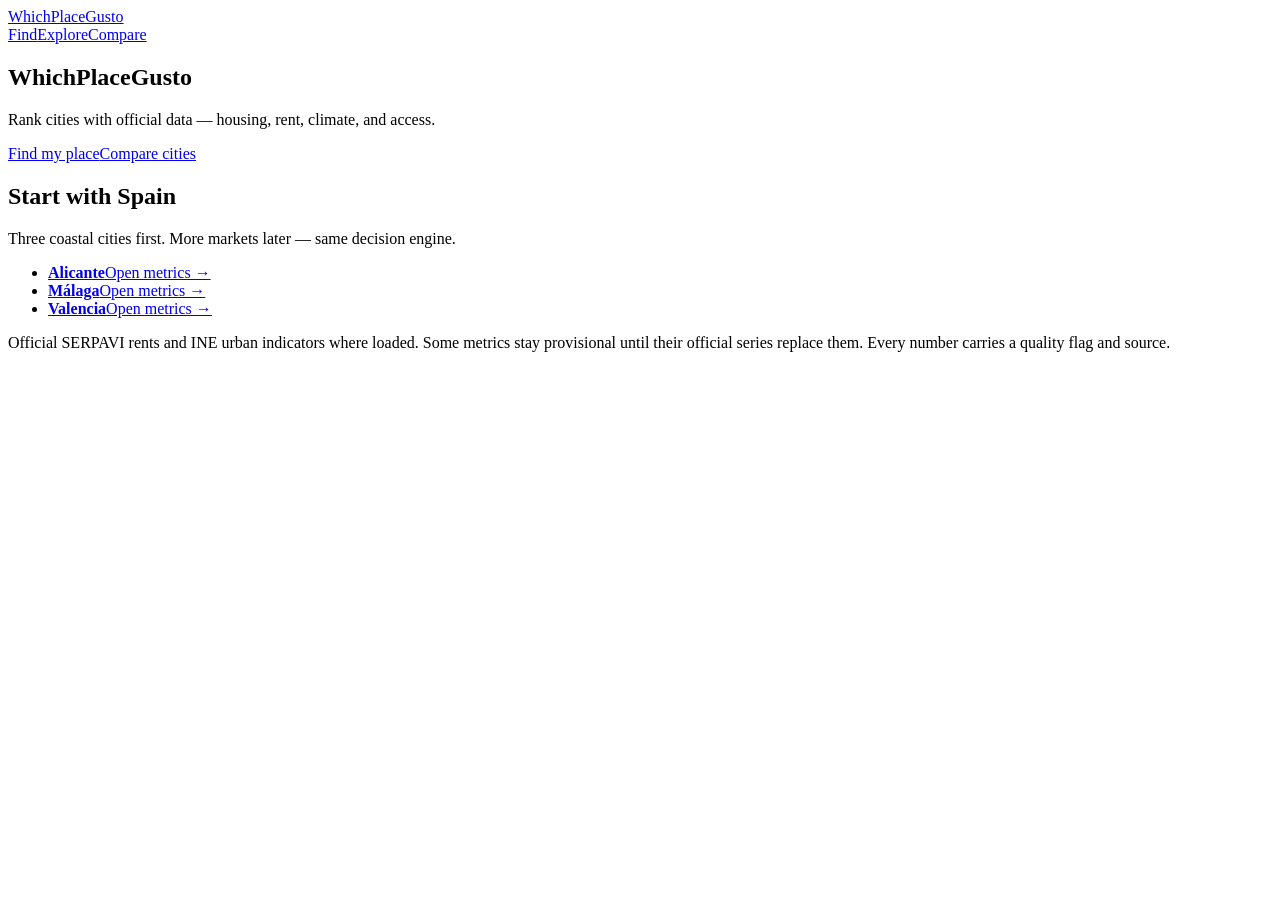
==== commit 60e4c3b7: "Refresh premium-modern site design. Syne/Manrope UI, coastal hero, and transparent home header for P" ====
--- a/index.html
+++ b/index.html
@@ -1 +1 @@
-<!DOCTYPE html><html lang="en"><head><meta charSet="utf-8"/><meta name="viewport" content="width=device-width, initial-scale=1"/><link rel="stylesheet" href="/whichplacegusto.github.io/_next/static/css/a91fa9fc970da13a.css" data-precedence="next"/><link rel="preload" as="script" fetchPriority="low" href="/whichplacegusto.github.io/_next/static/chunks/webpack-4963b6d9b4cc00a5.js"/><script src="/whichplacegusto.github.io/_next/static/chunks/4bd1b696-43910567a2c03e2a.js" async=""></script><script src="/whichplacegusto.github.io/_next/static/chunks/684-8bf3221634e5f136.js" async=""></script><script src="/whichplacegusto.github.io/_next/static/chunks/main-app-0a8cdeceeacbf986.js" async=""></script><script src="/whichplacegusto.github.io/_next/static/chunks/874-0b0058178abb51ec.js" async=""></script><script src="/whichplacegusto.github.io/_next/static/chunks/app/page-f447ae45c18e4ddd.js" async=""></script><title>WhichPlaceGusto</title><meta name="description" content="Find the best place to live or invest using real location data — starting with Spain."/><script src="/whichplacegusto.github.io/_next/static/chunks/polyfills-42372ed130431b0a.js" noModule=""></script></head><body class="__variable_4f4384 __variable_282c54"><div class="site"><header class="site-header is-solid"><a class="brand" href="/whichplacegusto.github.io">WhichPlaceGusto</a><nav><a href="/whichplacegusto.github.io/find/">Find</a><a href="/whichplacegusto.github.io/spain/malaga/">Explore</a><a href="/whichplacegusto.github.io/compare/malaga-vs-alicante/">Compare</a></nav></header><main class="site-main"><section class="home-hero" aria-label="WhichPlaceGusto"><div class="home-hero__media" aria-hidden="true"></div><div class="home-hero__content"><h1 class="home-hero__brand">WhichPlaceGusto</h1><p class="home-hero__line">Decide where to live or invest with official city data — not listing spam.</p><div class="actions"><a class="btn btn-primary" href="/whichplacegusto.github.io/find/">Find my place</a><a class="btn btn-secondary" href="/whichplacegusto.github.io/compare/malaga-vs-alicante/">Compare cities</a></div></div></section><section class="home-cities"><h2 class="home-cities__head">Start with Spain</h2><ul class="city-list"><li><a href="/whichplacegusto.github.io/spain/alicante/"><strong>Alicante</strong><span>Housing · rent · climate · scores</span></a></li><li><a href="/whichplacegusto.github.io/spain/malaga/"><strong>Málaga</strong><span>Housing · rent · climate · scores</span></a></li><li><a href="/whichplacegusto.github.io/spain/valencia/"><strong>Valencia</strong><span>Housing · rent · climate · scores</span></a></li></ul></section></main><footer class="site-footer"><p>Official SERPAVI rents where loaded. Some property figures remain provisional until INE pipelines replace them. Every number carries a quality flag and source.</p></footer></div><script src="/whichplacegusto.github.io/_next/static/chunks/webpack-4963b6d9b4cc00a5.js" async=""></script><script>(self.__next_f=self.__next_f||[]).push([0])</script><script>self.__next_f.push([1,"1:\"$Sreact.fragment\"\n2:I[7555,[],\"\"]\n3:I[1295,[],\"\"]\n5:I[9665,[],\"OutletBoundary\"]\n8:I[9665,[],\"ViewportBoundary\"]\na:I[9665,[],\"MetadataBoundary\"]\nc:I[6614,[],\"\"]\n:HL[\"/whichplacegusto.github.io/_next/static/css/a91fa9fc970da13a.css\",\"style\"]\n"])</script><script>self.__next_f.push([1,"0:{\"P\":null,\"b\":\"XtgQhe-ToEAYU6sHa3I5B\",\"p\":\"/whichplacegusto.github.io\",\"c\":[\"\",\"\"],\"i\":false,\"f\":[[[\"\",{\"children\":[\"__PAGE__\",{}]},\"$undefined\",\"$undefined\",true],[\"\",[\"$\",\"$1\",\"c\",{\"children\":[[[\"$\",\"link\",\"0\",{\"rel\":\"stylesheet\",\"href\":\"/whichplacegusto.github.io/_next/static/css/a91fa9fc970da13a.css\",\"precedence\":\"next\",\"crossOrigin\":\"$undefined\",\"nonce\":\"$undefined\"}]],[\"$\",\"html\",null,{\"lang\":\"en\",\"children\":[\"$\",\"body\",null,{\"className\":\"__variable_4f4384 __variable_282c54\",\"children\":[\"$\",\"$L2\",null,{\"parallelRouterKey\":\"children\",\"error\":\"$undefined\",\"errorStyles\":\"$undefined\",\"errorScripts\":\"$undefined\",\"template\":[\"$\",\"$L3\",null,{}],\"templateStyles\":\"$undefined\",\"templateScripts\":\"$undefined\",\"notFound\":[[[\"$\",\"title\",null,{\"children\":\"404: This page could not be found.\"}],[\"$\",\"div\",null,{\"style\":{\"fontFamily\":\"system-ui,\\\"Segoe UI\\\",Roboto,Helvetica,Arial,sans-serif,\\\"Apple Color Emoji\\\",\\\"Segoe UI Emoji\\\"\",\"height\":\"100vh\",\"textAlign\":\"center\",\"display\":\"flex\",\"flexDirection\":\"column\",\"alignItems\":\"center\",\"justifyContent\":\"center\"},\"children\":[\"$\",\"div\",null,{\"children\":[[\"$\",\"style\",null,{\"dangerouslySetInnerHTML\":{\"__html\":\"body{color:#000;background:#fff;margin:0}.next-error-h1{border-right:1px solid rgba(0,0,0,.3)}@media (prefers-color-scheme:dark){body{color:#fff;background:#000}.next-error-h1{border-right:1px solid rgba(255,255,255,.3)}}\"}}],[\"$\",\"h1\",null,{\"className\":\"next-error-h1\",\"style\":{\"display\":\"inline-block\",\"margin\":\"0 20px 0 0\",\"padding\":\"0 23px 0 0\",\"fontSize\":24,\"fontWeight\":500,\"verticalAlign\":\"top\",\"lineHeight\":\"49px\"},\"children\":404}],[\"$\",\"div\",null,{\"style\":{\"display\":\"inline-block\"},\"children\":[\"$\",\"h2\",null,{\"style\":{\"fontSize\":14,\"fontWeight\":400,\"lineHeight\":\"49px\",\"margin\":0},\"children\":\"This page could not be found.\"}]}]]}]}]],[]],\"forbidden\":\"$undefined\",\"unauthorized\":\"$undefined\"}]}]}]]}],{\"children\":[\"__PAGE__\",[\"$\",\"$1\",\"c\",{\"children\":[\"$L4\",\"$undefined\",null,[\"$\",\"$L5\",null,{\"children\":[\"$L6\",\"$L7\",null]}]]}],{},null,false]},null,false],[\"$\",\"$1\",\"h\",{\"children\":[null,[\"$\",\"$1\",\"C5yeItOIJR5g9NG7qL5uY\",{\"children\":[[\"$\",\"$L8\",null,{\"children\":\"$L9\"}],null]}],[\"$\",\"$La\",null,{\"children\":\"$Lb\"}]]}],false]],\"m\":\"$undefined\",\"G\":[\"$c\",\"$undefined\"],\"s\":false,\"S\":true}\n"])</script><script>self.__next_f.push([1,"9:[[\"$\",\"meta\",\"0\",{\"charSet\":\"utf-8\"}],[\"$\",\"meta\",\"1\",{\"name\":\"viewport\",\"content\":\"width=device-width, initial-scale=1\"}]]\n6:null\n"])</script><script>self.__next_f.push([1,"7:null\nb:[[\"$\",\"title\",\"0\",{\"children\":\"WhichPlaceGusto\"}],[\"$\",\"meta\",\"1\",{\"name\":\"description\",\"content\":\"Find the best place to live or invest using real location data — starting with Spain.\"}]]\n"])</script><script>self.__next_f.push([1,"d:I[6874,[\"874\",\"static/chunks/874-0b0058178abb51ec.js\",\"974\",\"static/chunks/app/page-f447ae45c18e4ddd.js\"],\"\"]\n"])</script><script>self.__next_f.push([1,"4:[\"$\",\"div\",null,{\"className\":\"site\",\"children\":[[\"$\",\"header\",null,{\"className\":\"site-header is-solid\",\"children\":[[\"$\",\"$Ld\",null,{\"href\":\"/\",\"className\":\"brand\",\"children\":\"WhichPlaceGusto\"}],[\"$\",\"nav\",null,{\"children\":[[\"$\",\"$Ld\",null,{\"href\":\"/find\",\"children\":\"Find\"}],[\"$\",\"$Ld\",null,{\"href\":\"/spain/malaga\",\"children\":\"Explore\"}],[\"$\",\"$Ld\",null,{\"href\":\"/compare/malaga-vs-alicante\",\"children\":\"Compare\"}]]}]]}],[\"$\",\"main\",null,{\"className\":\"site-main\",\"children\":[[\"$\",\"section\",null,{\"className\":\"home-hero\",\"aria-label\":\"WhichPlaceGusto\",\"children\":[[\"$\",\"div\",null,{\"className\":\"home-hero__media\",\"aria-hidden\":\"true\"}],[\"$\",\"div\",null,{\"className\":\"home-hero__content\",\"children\":[[\"$\",\"h1\",null,{\"className\":\"home-hero__brand\",\"children\":\"WhichPlaceGusto\"}],[\"$\",\"p\",null,{\"className\":\"home-hero__line\",\"children\":\"Decide where to live or invest with official city data — not listing spam.\"}],[\"$\",\"div\",null,{\"className\":\"actions\",\"children\":[[\"$\",\"$Ld\",null,{\"className\":\"btn btn-primary\",\"href\":\"/find\",\"children\":\"Find my place\"}],[\"$\",\"$Ld\",null,{\"className\":\"btn btn-secondary\",\"href\":\"/compare/malaga-vs-alicante\",\"children\":\"Compare cities\"}]]}]]}]]}],[\"$\",\"section\",null,{\"className\":\"home-cities\",\"children\":[[\"$\",\"h2\",null,{\"className\":\"home-cities__head\",\"children\":\"Start with Spain\"}],null,[\"$\",\"ul\",null,{\"className\":\"city-list\",\"children\":[[\"$\",\"li\",\"alicante\",{\"children\":[\"$\",\"$Ld\",null,{\"href\":\"/spain/alicante\",\"children\":[[\"$\",\"strong\",null,{\"children\":\"Alicante\"}],[\"$\",\"span\",null,{\"children\":\"Housing · rent · climate · scores\"}]]}]}],[\"$\",\"li\",\"malaga\",{\"children\":[\"$\",\"$Ld\",null,{\"href\":\"/spain/malaga\",\"children\":[[\"$\",\"strong\",null,{\"children\":\"Málaga\"}],[\"$\",\"span\",null,{\"children\":\"Housing · rent · climate · scores\"}]]}]}],[\"$\",\"li\",\"valencia\",{\"children\":[\"$\",\"$Ld\",null,{\"href\":\"/spain/valencia\",\"children\":[[\"$\",\"strong\",null,{\"children\":\"Valencia\"}],[\"$\",\"span\",null,{\"children\":\"Housing · rent · climate · scores\"}]]}]}]]}]]}]]}],[\"$\",\"footer\",null,{\"className\":\"site-footer\",\"children\":[\"$\",\"p\",null,{\"children\":\"Official SERPAVI rents where loaded. Some property figures remain provisional until INE pipelines replace them. Every number carries a quality flag and source.\"}]}]]}]\n"])</script></body></html>+<!DOCTYPE html><html lang="en"><head><meta charSet="utf-8"/><meta name="viewport" content="width=device-width, initial-scale=1"/><link rel="stylesheet" href="/whichplacegusto.github.io/_next/static/css/eb2c2f26066ff8ed.css" data-precedence="next"/><link rel="preload" as="script" fetchPriority="low" href="/whichplacegusto.github.io/_next/static/chunks/webpack-84484c78fef28e85.js"/><script src="/whichplacegusto.github.io/_next/static/chunks/4bd1b696-43910567a2c03e2a.js" async=""></script><script src="/whichplacegusto.github.io/_next/static/chunks/684-8bf3221634e5f136.js" async=""></script><script src="/whichplacegusto.github.io/_next/static/chunks/main-app-0a8cdeceeacbf986.js" async=""></script><script src="/whichplacegusto.github.io/_next/static/chunks/874-0b0058178abb51ec.js" async=""></script><script src="/whichplacegusto.github.io/_next/static/chunks/app/page-f447ae45c18e4ddd.js" async=""></script><title>WhichPlaceGusto</title><meta name="description" content="Find the best place to live or invest using real location data — starting with Spain."/><script src="/whichplacegusto.github.io/_next/static/chunks/polyfills-42372ed130431b0a.js" noModule=""></script></head><body class="__variable_7bc7f7 __variable_21b2d1"><div class="site"><header class="site-header is-over-hero"><a class="brand" href="/whichplacegusto.github.io">WhichPlaceGusto</a><nav><a href="/whichplacegusto.github.io/find/">Find</a><a href="/whichplacegusto.github.io/spain/malaga/">Explore</a><a href="/whichplacegusto.github.io/compare/malaga-vs-alicante/">Compare</a></nav></header><main class="site-main"><section class="home-hero" aria-label="WhichPlaceGusto"><div class="home-hero__media" aria-hidden="true"></div><div class="home-hero__content"><h1 class="home-hero__brand">WhichPlaceGusto</h1><p class="home-hero__line">Rank cities with official data — housing, rent, climate, and access.</p><div class="actions"><a class="btn btn-primary" href="/whichplacegusto.github.io/find/">Find my place</a><a class="btn btn-secondary" href="/whichplacegusto.github.io/compare/malaga-vs-alicante/">Compare cities</a></div></div></section><section class="home-cities"><h2 class="home-cities__head">Start with Spain</h2><p class="home-cities__sub">Three coastal cities first. More markets later — same decision engine.</p><ul class="city-list"><li><a href="/whichplacegusto.github.io/spain/alicante/"><strong>Alicante</strong><span>Open metrics →</span></a></li><li><a href="/whichplacegusto.github.io/spain/malaga/"><strong>Málaga</strong><span>Open metrics →</span></a></li><li><a href="/whichplacegusto.github.io/spain/valencia/"><strong>Valencia</strong><span>Open metrics →</span></a></li></ul></section></main><footer class="site-footer"><p>Official SERPAVI rents and INE urban indicators where loaded. Some metrics stay provisional until their official series replace them. Every number carries a quality flag and source.</p></footer></div><script src="/whichplacegusto.github.io/_next/static/chunks/webpack-84484c78fef28e85.js" async=""></script><script>(self.__next_f=self.__next_f||[]).push([0])</script><script>self.__next_f.push([1,"1:\"$Sreact.fragment\"\n2:I[7555,[],\"\"]\n3:I[1295,[],\"\"]\n5:I[9665,[],\"OutletBoundary\"]\n8:I[9665,[],\"ViewportBoundary\"]\na:I[9665,[],\"MetadataBoundary\"]\nc:I[6614,[],\"\"]\n:HL[\"/whichplacegusto.github.io/_next/static/css/eb2c2f26066ff8ed.css\",\"style\"]\n"])</script><script>self.__next_f.push([1,"0:{\"P\":null,\"b\":\"_RqA9dm4z6UFO4HL3TQmR\",\"p\":\"/whichplacegusto.github.io\",\"c\":[\"\",\"\"],\"i\":false,\"f\":[[[\"\",{\"children\":[\"__PAGE__\",{}]},\"$undefined\",\"$undefined\",true],[\"\",[\"$\",\"$1\",\"c\",{\"children\":[[[\"$\",\"link\",\"0\",{\"rel\":\"stylesheet\",\"href\":\"/whichplacegusto.github.io/_next/static/css/eb2c2f26066ff8ed.css\",\"precedence\":\"next\",\"crossOrigin\":\"$undefined\",\"nonce\":\"$undefined\"}]],[\"$\",\"html\",null,{\"lang\":\"en\",\"children\":[\"$\",\"body\",null,{\"className\":\"__variable_7bc7f7 __variable_21b2d1\",\"children\":[\"$\",\"$L2\",null,{\"parallelRouterKey\":\"children\",\"error\":\"$undefined\",\"errorStyles\":\"$undefined\",\"errorScripts\":\"$undefined\",\"template\":[\"$\",\"$L3\",null,{}],\"templateStyles\":\"$undefined\",\"templateScripts\":\"$undefined\",\"notFound\":[[[\"$\",\"title\",null,{\"children\":\"404: This page could not be found.\"}],[\"$\",\"div\",null,{\"style\":{\"fontFamily\":\"system-ui,\\\"Segoe UI\\\",Roboto,Helvetica,Arial,sans-serif,\\\"Apple Color Emoji\\\",\\\"Segoe UI Emoji\\\"\",\"height\":\"100vh\",\"textAlign\":\"center\",\"display\":\"flex\",\"flexDirection\":\"column\",\"alignItems\":\"center\",\"justifyContent\":\"center\"},\"children\":[\"$\",\"div\",null,{\"children\":[[\"$\",\"style\",null,{\"dangerouslySetInnerHTML\":{\"__html\":\"body{color:#000;background:#fff;margin:0}.next-error-h1{border-right:1px solid rgba(0,0,0,.3)}@media (prefers-color-scheme:dark){body{color:#fff;background:#000}.next-error-h1{border-right:1px solid rgba(255,255,255,.3)}}\"}}],[\"$\",\"h1\",null,{\"className\":\"next-error-h1\",\"style\":{\"display\":\"inline-block\",\"margin\":\"0 20px 0 0\",\"padding\":\"0 23px 0 0\",\"fontSize\":24,\"fontWeight\":500,\"verticalAlign\":\"top\",\"lineHeight\":\"49px\"},\"children\":404}],[\"$\",\"div\",null,{\"style\":{\"display\":\"inline-block\"},\"children\":[\"$\",\"h2\",null,{\"style\":{\"fontSize\":14,\"fontWeight\":400,\"lineHeight\":\"49px\",\"margin\":0},\"children\":\"This page could not be found.\"}]}]]}]}]],[]],\"forbidden\":\"$undefined\",\"unauthorized\":\"$undefined\"}]}]}]]}],{\"children\":[\"__PAGE__\",[\"$\",\"$1\",\"c\",{\"children\":[\"$L4\",\"$undefined\",null,[\"$\",\"$L5\",null,{\"children\":[\"$L6\",\"$L7\",null]}]]}],{},null,false]},null,false],[\"$\",\"$1\",\"h\",{\"children\":[null,[\"$\",\"$1\",\"7NbHpMQWzj18ldjKO3mHc\",{\"children\":[[\"$\",\"$L8\",null,{\"children\":\"$L9\"}],null]}],[\"$\",\"$La\",null,{\"children\":\"$Lb\"}]]}],false]],\"m\":\"$undefined\",\"G\":[\"$c\",\"$undefined\"],\"s\":false,\"S\":true}\n"])</script><script>self.__next_f.push([1,"9:[[\"$\",\"meta\",\"0\",{\"charSet\":\"utf-8\"}],[\"$\",\"meta\",\"1\",{\"name\":\"viewport\",\"content\":\"width=device-width, initial-scale=1\"}]]\n6:null\n"])</script><script>self.__next_f.push([1,"7:null\nb:[[\"$\",\"title\",\"0\",{\"children\":\"WhichPlaceGusto\"}],[\"$\",\"meta\",\"1\",{\"name\":\"description\",\"content\":\"Find the best place to live or invest using real location data — starting with Spain.\"}]]\n"])</script><script>self.__next_f.push([1,"d:I[6874,[\"874\",\"static/chunks/874-0b0058178abb51ec.js\",\"974\",\"static/chunks/app/page-f447ae45c18e4ddd.js\"],\"\"]\n"])</script><script>self.__next_f.push([1,"4:[\"$\",\"div\",null,{\"className\":\"site\",\"children\":[[\"$\",\"header\",null,{\"className\":\"site-header is-over-hero\",\"children\":[[\"$\",\"$Ld\",null,{\"href\":\"/\",\"className\":\"brand\",\"children\":\"WhichPlaceGusto\"}],[\"$\",\"nav\",null,{\"children\":[[\"$\",\"$Ld\",null,{\"href\":\"/find\",\"children\":\"Find\"}],[\"$\",\"$Ld\",null,{\"href\":\"/spain/malaga\",\"children\":\"Explore\"}],[\"$\",\"$Ld\",null,{\"href\":\"/compare/malaga-vs-alicante\",\"children\":\"Compare\"}]]}]]}],[\"$\",\"main\",null,{\"className\":\"site-main\",\"children\":[[\"$\",\"section\",null,{\"className\":\"home-hero\",\"aria-label\":\"WhichPlaceGusto\",\"children\":[[\"$\",\"div\",null,{\"className\":\"home-hero__media\",\"aria-hidden\":\"true\"}],[\"$\",\"div\",null,{\"className\":\"home-hero__content\",\"children\":[[\"$\",\"h1\",null,{\"className\":\"home-hero__brand\",\"children\":\"WhichPlaceGusto\"}],[\"$\",\"p\",null,{\"className\":\"home-hero__line\",\"children\":\"Rank cities with official data — housing, rent, climate, and access.\"}],[\"$\",\"div\",null,{\"className\":\"actions\",\"children\":[[\"$\",\"$Ld\",null,{\"className\":\"btn btn-primary\",\"href\":\"/find\",\"children\":\"Find my place\"}],[\"$\",\"$Ld\",null,{\"className\":\"btn btn-secondary\",\"href\":\"/compare/malaga-vs-alicante\",\"children\":\"Compare cities\"}]]}]]}]]}],[\"$\",\"section\",null,{\"className\":\"home-cities\",\"children\":[[\"$\",\"h2\",null,{\"className\":\"home-cities__head\",\"children\":\"Start with Spain\"}],[\"$\",\"p\",null,{\"className\":\"home-cities__sub\",\"children\":\"Three coastal cities first. More markets later — same decision engine.\"}],null,[\"$\",\"ul\",null,{\"className\":\"city-list\",\"children\":[[\"$\",\"li\",\"alicante\",{\"children\":[\"$\",\"$Ld\",null,{\"href\":\"/spain/alicante\",\"children\":[[\"$\",\"strong\",null,{\"children\":\"Alicante\"}],[\"$\",\"span\",null,{\"children\":\"Open metrics →\"}]]}]}],[\"$\",\"li\",\"malaga\",{\"children\":[\"$\",\"$Ld\",null,{\"href\":\"/spain/malaga\",\"children\":[[\"$\",\"strong\",null,{\"children\":\"Málaga\"}],[\"$\",\"span\",null,{\"children\":\"Open metrics →\"}]]}]}],[\"$\",\"li\",\"valencia\",{\"children\":[\"$\",\"$Ld\",null,{\"href\":\"/spain/valencia\",\"children\":[[\"$\",\"strong\",null,{\"children\":\"Valencia\"}],[\"$\",\"span\",null,{\"children\":\"Open metrics →\"}]]}]}]]}]]}]]}],[\"$\",\"footer\",null,{\"className\":\"site-footer\",\"children\":[\"$\",\"p\",null,{\"children\":\"Official SERPAVI rents and INE urban indicators where loaded. Some metrics stay provisional until their official series replace them. Every number carries a quality flag and source.\"}]}]]}]\n"])</script></body></html>
